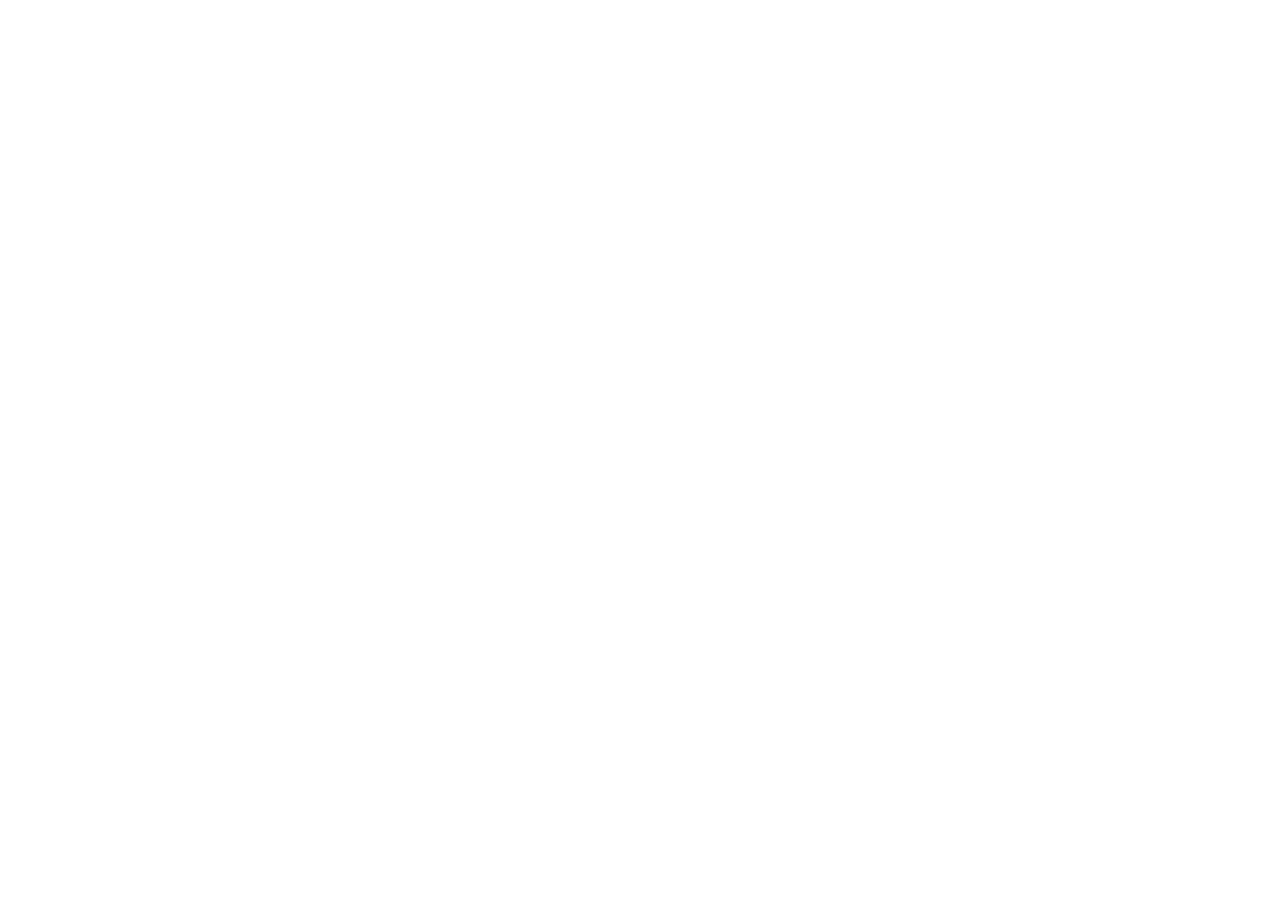
==== index.html @ ac4c2eec "first commit" ====
<!DOCTYPE html>
<html lang="en">
<head>
    <meta charset="UTF-8">
    <meta name="viewport" content="width=device-width, initial-scale=1.0">
    <link rel="stylesheet" href="./css/style.css">
    <title>Bienvenue sur mon Portfolio</title>
</head>
<body>
    
</body>
</html>
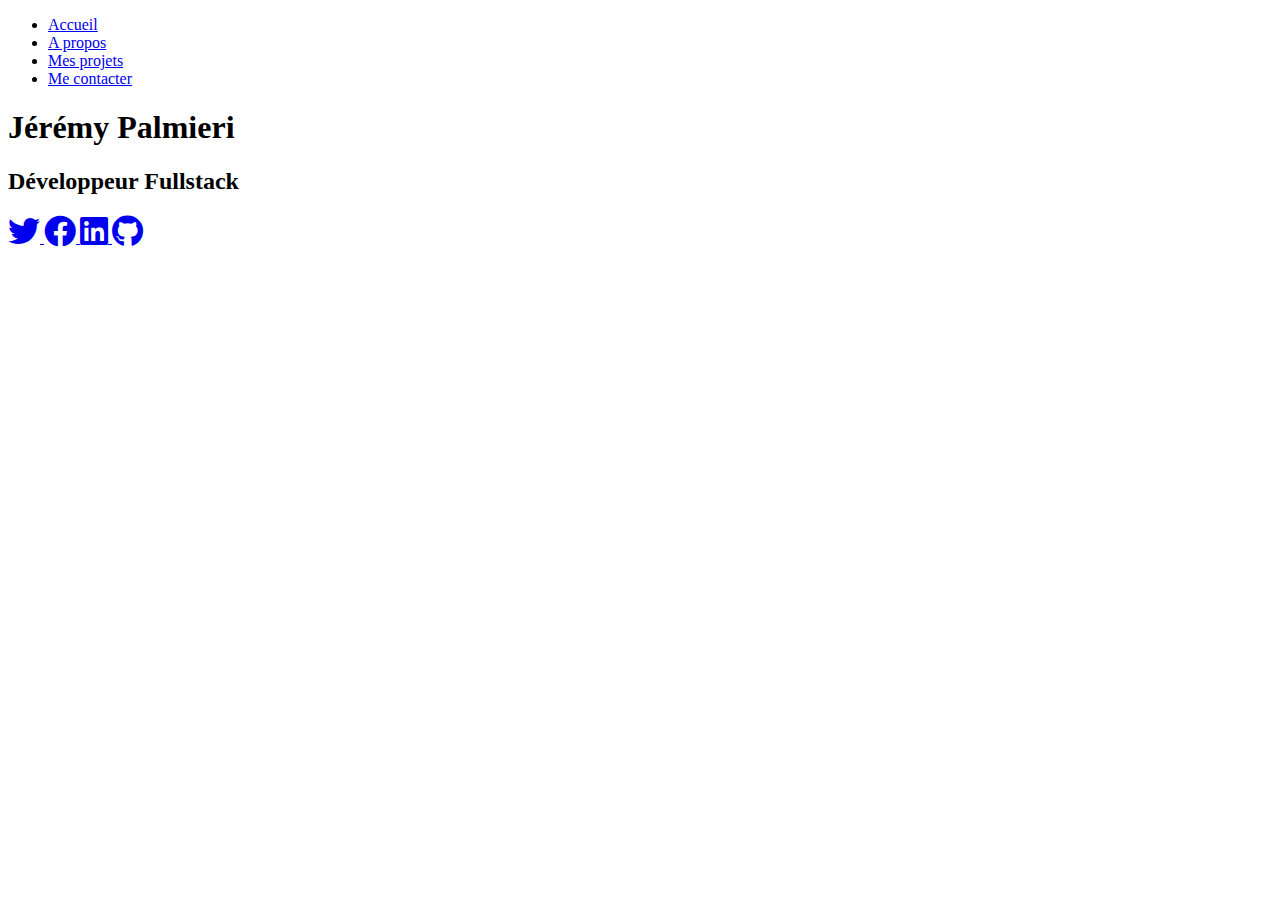
==== commit 595d9e79: "creation of HTML structure" ====
--- a/index.html
+++ b/index.html
@@ -1,12 +1,66 @@
 <!DOCTYPE html>
-<html lang="en">
+<html lang="fr">
 <head>
     <meta charset="UTF-8">
     <meta name="viewport" content="width=device-width, initial-scale=1.0">
+    <link rel="stylesheet" href="https://cdnjs.cloudflare.com/ajax/libs/font-awesome/5.12.1/css/all.min.css">
     <link rel="stylesheet" href="./css/style.css">
     <title>Bienvenue sur mon Portfolio</title>
 </head>
 <body>
-    
+    <!--
+    °°°°°°°°°°°°°°°°°°°°°°°°°°°°°°°°°°°°°°°°°°°°°°°°°°°°°°°°°°°°°°°°°°°°°°°°°°°°
+    °°°°°°°°°°°°°°°°°°°°°°°°°°°°°°°°°° HEADER °°°°°°°°°°°°°°°°°°°°°°°°°°°°°°°°°°
+    °°°°°°°°°°°°°°°°°°°°°°°°°°°°°°°°°°°°°°°°°°°°°°°°°°°°°°°°°°°°°°°°°°°°°°°°°°°°
+    -->
+    <header>
+        <div class="menu-btn">
+            <div class="btn-line"></div>
+            <div class="btn-line"></div>
+            <div class="btn-line"></div>
+        </div>
+        <nav class="menu">
+            <div class="menu-branding">
+                <div class="portrait"></div>
+            </div>
+            <ul class="menu-nav">
+                <li class="nav-item current">
+                    <a href="./index.html" class="nav-link">Accueil</a>
+                </li>
+                <li class="nav-item">
+                    <a href="./pages/apropos.html" class="nav-link">A propos</a>
+                </li>
+                <li class="nav-item">
+                    <a href="./pages/projets.html" class="nav-link">Mes projets</a>
+                </li>
+                <li class="nav-item">
+                    <a href="./pages/contact.html" class="nav-link">Me contacter</a>
+                </li>
+            </ul>
+        </nav>
+    </header>
+    <!--
+    °°°°°°°°°°°°°°°°°°°°°°°°°°°°°°°°°°°°°°°°°°°°°°°°°°°°°°°°°°°°°°°°°°°°°°°°°°°°
+    °°°°°°°°°°°°°°°°°°°°°°°°°°°°°° PAGE D'ACCUEIL °°°°°°°°°°°°°°°°°°°°°°°°°°°°°°
+    °°°°°°°°°°°°°°°°°°°°°°°°°°°°°°°°°°°°°°°°°°°°°°°°°°°°°°°°°°°°°°°°°°°°°°°°°°°°
+    -->
+    <main id="Accueil">
+        <h1 class="lg-heading">Jérémy <span class="text-secondary">Palmieri</span></h1>
+        <h2 class="sm-heading">Développeur Fullstack</h2>
+        <div class="icons">
+            <a href="#">
+                <i class="fab fa-twitter fa-2x"></i>
+            </a>
+            <a href="#">
+                <i class="fab fa-facebook fa-2x"></i>
+            </a>
+            <a href="#">
+                <i class="fab fa-linkedin fa-2x"></i>
+            </a>
+            <a href="#">
+                <i class="fab fa-github fa-2x"></i>
+            </a>
+        </div>
+    </main>
 </body>
 </html>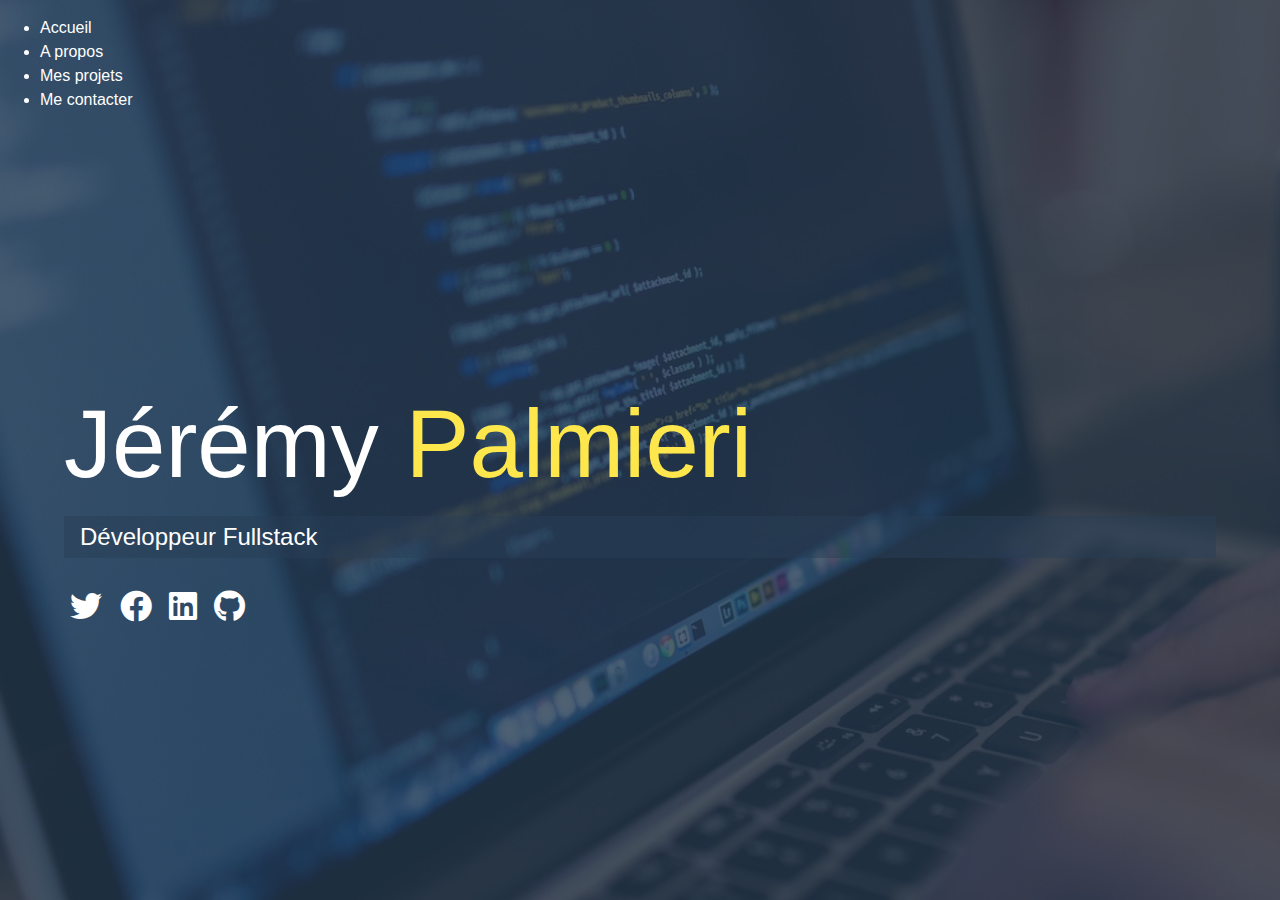
==== commit 36bb2410: "add the css of the homepage" ====
--- a/index.html
+++ b/index.html
@@ -7,7 +7,7 @@
     <link rel="stylesheet" href="./css/style.css">
     <title>Bienvenue sur mon Portfolio</title>
 </head>
-<body>
+<body id="bg-img">
     <!--
     °°°°°°°°°°°°°°°°°°°°°°°°°°°°°°°°°°°°°°°°°°°°°°°°°°°°°°°°°°°°°°°°°°°°°°°°°°°°
     °°°°°°°°°°°°°°°°°°°°°°°°°°°°°°°°°° HEADER °°°°°°°°°°°°°°°°°°°°°°°°°°°°°°°°°°
--- a/css/style.css
+++ b/css/style.css
@@ -0,0 +1,88 @@
+/************************************************************
+*********************** GENERALS ****************************
+************************************************************/
+* {
+  box-sizing: border-box;
+}
+
+body {
+  background: #24394F;
+  color: #fff;
+  height: 100%;
+  margin: 0;
+  font-family: "Segoe UI", Tahoma, Geneva, Verdana, sans-serif;
+  line-height: 1.5;
+}
+
+body#bg-img {
+  background: url("../img/background.jpeg");
+  background-attachment: fixed;
+  background-size: cover;
+}
+
+body#bg-img:after {
+  content: "";
+  position: absolute;
+  top: 0;
+  right: 0;
+  width: 100%;
+  height: 100%;
+  z-index: -1;
+  background: rgba(36, 57, 79, 0.8);
+}
+
+h1,
+h2,
+h3 {
+  margin: 0;
+  font-weight: 400;
+}
+
+h1.lg-heading {
+  font-size: 6rem;
+}
+
+h2.sm-heading {
+  margin-bottom: 2rem;
+  padding: 0.2rem 1rem;
+  background: rgba(39, 62, 86, 0.5);
+}
+
+a {
+  color: #fff;
+  text-decoration: none;
+}
+
+.text-secondary {
+  color: #FDE74C;
+}
+
+main {
+  padding: 4rem;
+  min-height: calc(100vh-60px);
+}
+
+/************************************************************
+*********************** MENU ********************************
+************************************************************/
+
+/************************************************************
+*********************** PAGE D'ACCUEIL **********************
+************************************************************/
+main#Accueil {
+  overflow: hidden;
+}
+main#Accueil h1 {
+  margin-top: 20vh;
+}
+
+main .icons {
+  margin-top: 1rem;
+}
+main .icons a {
+  padding: 0.4rem;
+}
+main .icons a:hover {
+  color: #FDE74C;
+  transition: all 0.5s ease-out;
+}
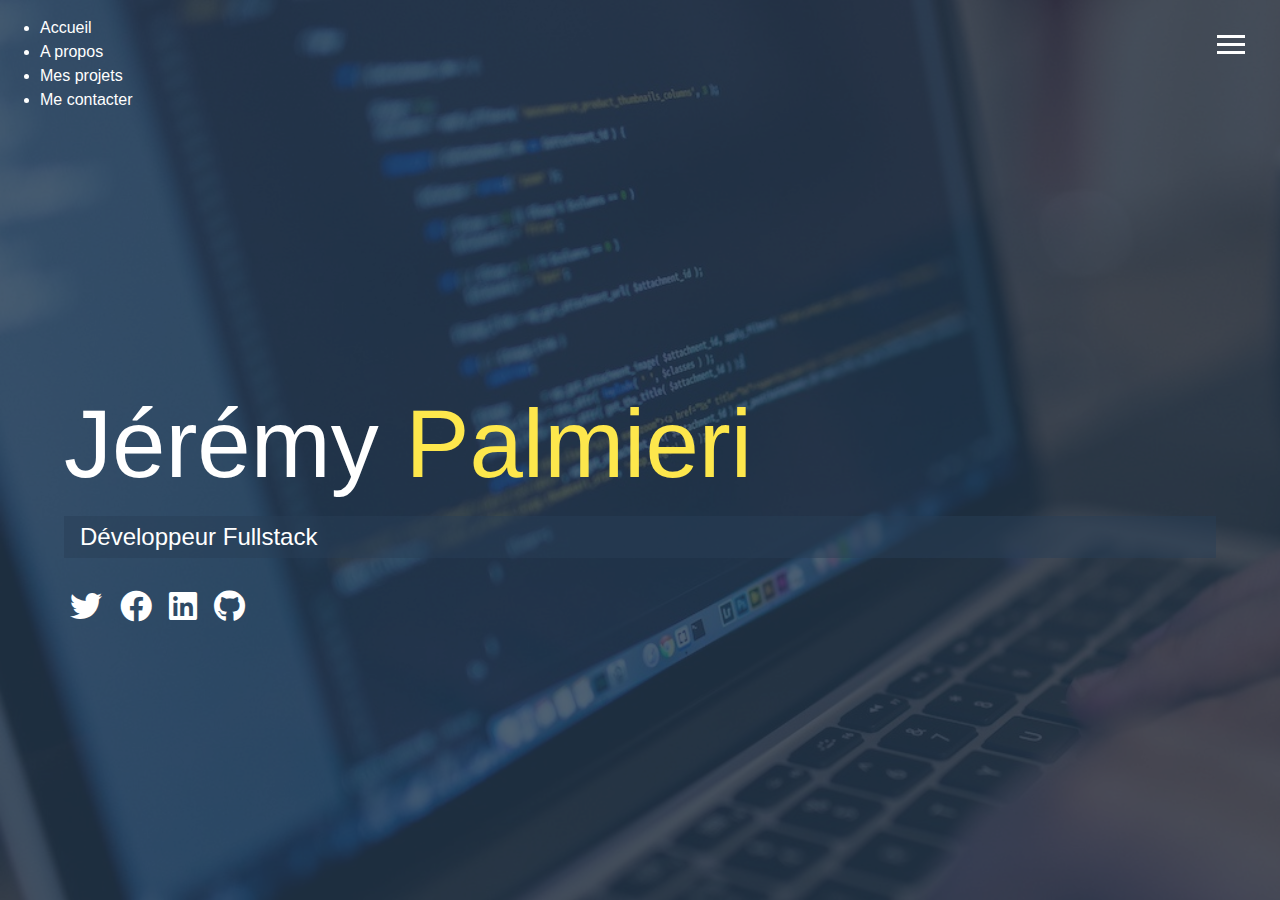
==== commit b89b8862: "adding menu button style and menu js" ====
--- a/index.html
+++ b/index.html
@@ -62,5 +62,7 @@
             </a>
         </div>
     </main>
+
+    <script src="./js/app.js"></script>
 </body>
 </html>--- a/css/style.css
+++ b/css/style.css
@@ -63,8 +63,40 @@
 }
 
 /************************************************************
-*********************** MENU ********************************
+********************** BOUTON MENU **************************
 ************************************************************/
+.menu-btn {
+  position: absolute;
+  z-index: 3;
+  right: 35px;
+  top: 35px;
+  cursor: pointer;
+  transition: all 0.5s ease-out;
+}
+
+.menu-btn .btn-line {
+  width: 28px;
+  height: 3px;
+  margin: 0 0 5px 0;
+  background: #fff;
+  transition: all 0.5s ease-out;
+}
+
+.menu-btn.close {
+  transform: rotate(180deg);
+}
+
+.menu-btn.close .btn-line:nth-child(1) {
+  transform: rotate(45deg) translate(5px, 5px);
+}
+
+.menu-btn.close .btn-line:nth-child(2) {
+  opacity: 0;
+}
+
+.menu-btn.close .btn-line:nth-child(3) {
+  transform: rotate(-45deg) translate(7px, -6px);
+}
 
 /************************************************************
 *********************** PAGE D'ACCUEIL **********************
@@ -72,6 +104,7 @@
 main#Accueil {
   overflow: hidden;
 }
+
 main#Accueil h1 {
   margin-top: 20vh;
 }
@@ -79,9 +112,11 @@
 main .icons {
   margin-top: 1rem;
 }
+
 main .icons a {
   padding: 0.4rem;
 }
+
 main .icons a:hover {
   color: #FDE74C;
   transition: all 0.5s ease-out;
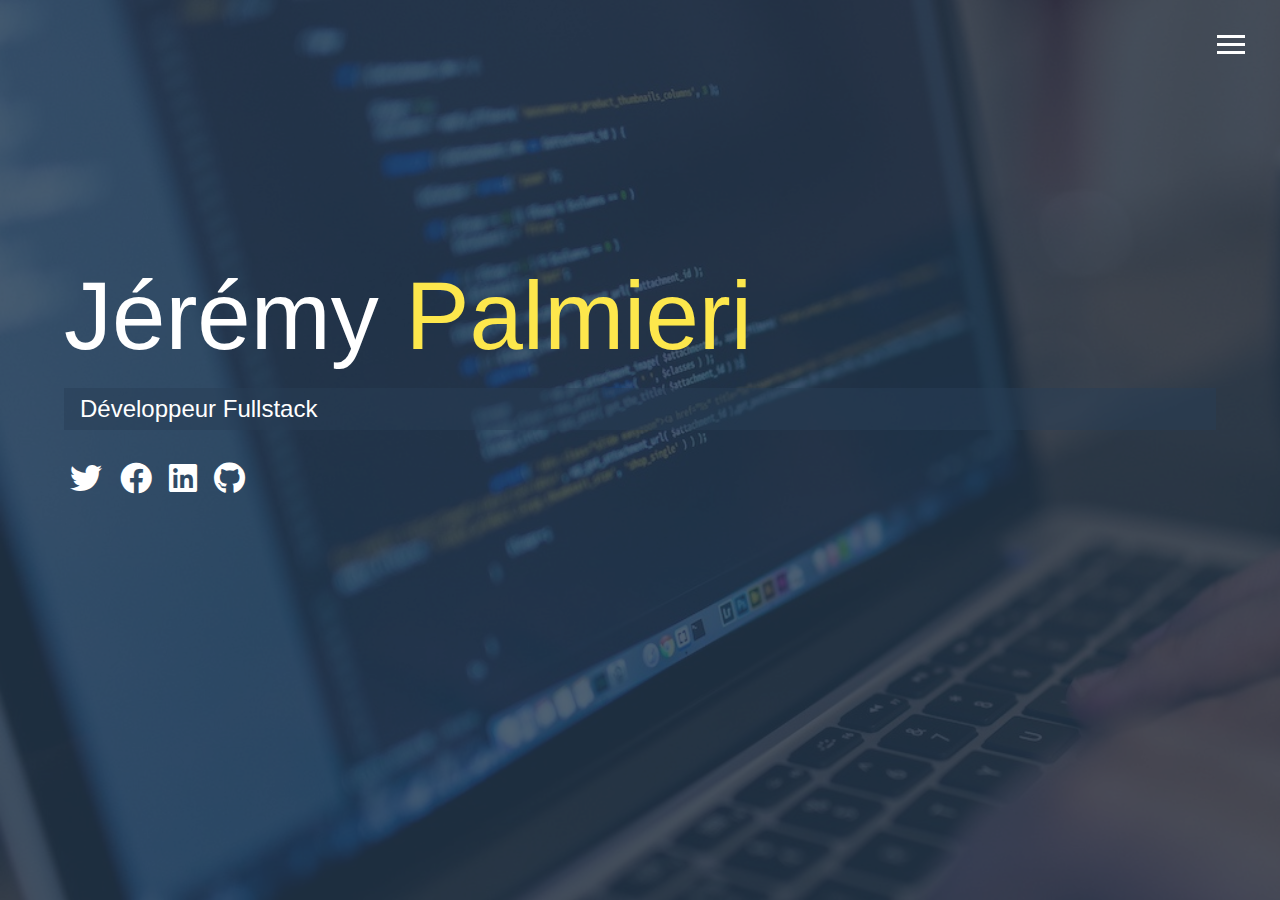
==== commit 642a5796: "correct few thing" ====
--- a/index.html
+++ b/index.html
@@ -48,16 +48,16 @@
         <h1 class="lg-heading">Jérémy <span class="text-secondary">Palmieri</span></h1>
         <h2 class="sm-heading">Développeur Fullstack</h2>
         <div class="icons">
-            <a href="#">
+            <a href="https://twitter.com" target="_blank">
                 <i class="fab fa-twitter fa-2x"></i>
             </a>
-            <a href="#">
+            <a href="https://facebook.com" target="_blank">
                 <i class="fab fa-facebook fa-2x"></i>
             </a>
-            <a href="#">
+            <a href="https://www.linkedin.com/in/jérémy-palmieri-61018b19b/" target="_blank">
                 <i class="fab fa-linkedin fa-2x"></i>
             </a>
-            <a href="#">
+            <a href="https://www.github.com/the-jey" target="_blank">
                 <i class="fab fa-github fa-2x"></i>
             </a>
         </div>
--- a/css/style.css
+++ b/css/style.css
@@ -62,6 +62,14 @@
   min-height: calc(100vh-60px);
 }
 
+#main-footer {
+  text-align: center;
+  padding: 1rem;
+  background: #14202c;
+  color: #fff;
+  height: 60px;
+}
+
 /************************************************************
 ********************** BOUTON MENU **************************
 ************************************************************/
@@ -99,6 +107,110 @@
 }
 
 /************************************************************
+***************************** MENU **************************
+************************************************************/
+.menu {
+  position: fixed;
+  top: 0;
+  width: 100%;
+  opacity: 0.9;
+  visibility: hidden;
+}
+
+.menu.show {
+  visibility: visible;
+}
+
+.menu-branding, .menu-nav {
+  display: flex;
+  flex-flow: column wrap;
+  align-items: center;
+  justify-content: center;
+  float: left;
+  width: 50%;
+  height: 100vh;
+  overflow: hidden;
+}
+
+.menu-nav {
+  margin: 0;
+  padding: 0;
+  background: #1c2c3d;
+  list-style: none;
+  transform: translate3d(0, -100%, 0);
+  transition: all 0.5s ease-out;
+}
+
+.menu-nav.show {
+  transform: translate3d(0, 0, 0);
+}
+
+.menu-branding {
+  background: #24394F;
+  transform: translate3d(0, 100%, 0);
+  transition: all 0.5s ease-out;
+}
+
+.menu-branding.show {
+  transform: translate3d(0, 0, 0);
+}
+
+.menu-branding .portrait {
+  width: 250px;
+  height: 250px;
+  background-image: url("../img/portrait.jpg");
+  background-position: center;
+  background-size: cover;
+  border-radius: 50%;
+  border: solid 3px #FDE74C;
+}
+
+.menu .nav-item {
+  transform: translate3d(600px, 0, 0);
+  transition: all 0.5s ease-out;
+}
+
+.menu .nav-item.show {
+  transform: translate3d(0, 0, 0);
+}
+
+.menu .nav-item.current > a {
+  color: #FDE74C;
+}
+
+.menu .nav-link {
+  display: inline-block;
+  position: relative;
+  font-size: 30px;
+  text-transform: uppercase;
+  padding: 1rem 0;
+  font-weight: 300;
+  color: #fff;
+  text-decoration: none;
+  transition: all 0.5s ease-out;
+}
+
+.menu .nav-link:hover {
+  color: #FDE74C;
+}
+
+.nav-item:nth-child(1) {
+  transition-delay: 0.1s;
+}
+
+.nav-item:nth-child(2) {
+  transition-delay: 0.2s;
+}
+
+.nav-item:nth-child(3) {
+  transition-delay: 0.3s;
+}
+
+.nav-item:nth-child(4) {
+  transition-delay: 0.4s;
+}
+
+/************************************************************
 *********************** PAGE D'ACCUEIL **********************
 ************************************************************/
 main#Accueil {
@@ -121,3 +233,216 @@
   color: #FDE74C;
   transition: all 0.5s ease-out;
 }
+
+/************************************************************
+************************ PAGE A PROPOS **********************
+************************************************************/
+.apropos-info {
+  display: grid;
+  grid-gap: 30px;
+  grid-template-areas: "bioimage bio bio" "travail-1 travail-2 travail-3";
+  grid-template-columns: repeat(3, 1fr);
+}
+
+.apropos-info .bio-image {
+  grid-area: bioimage;
+  width: 60%;
+  margin: auto;
+  border-radius: 50%;
+  border: #FDE74C 3px solid;
+}
+
+.apropos-info .bio {
+  grid-area: bio;
+  font-size: 1.5rem;
+}
+
+.apropos-info .travail-1 {
+  grid-area: travail-1;
+}
+
+.apropos-info .travail-2 {
+  grid-area: travail-2;
+}
+
+.apropos-info .travail-3 {
+  grid-area: travail-3;
+}
+
+.apropos-info .travail {
+  background: #2c4661;
+  padding: 0.5rem;
+  border-bottom: #FDE74C 5px solid;
+}
+
+.apropos-info .travail h3, .apropos-info .travail h6 {
+  font-size: 1.5rem;
+}
+
+/************************************************************
+********************* PAGE MES PROJETS **********************
+************************************************************/
+.projets {
+  display: grid;
+  grid-gap: 0.7rem;
+  grid-template-columns: repeat(3, 1fr);
+}
+
+.projets img {
+  width: 100%;
+  border: 3px #fff solid;
+}
+
+.projets img:hover {
+  opacity: 0.5;
+  border-color: #FDE74C;
+  transition: all 0.5s ease-out;
+}
+
+.btn-light, .btn-dark {
+  display: block;
+  text-align: center;
+  padding: 0.5rem 1rem;
+  border: 0;
+  margin-bottom: 0.3rem;
+}
+
+.btn-light:hover, .btn-dark:hover {
+  background: #FDE74C;
+  color: #000;
+}
+
+.btn-dark {
+  background: black;
+  color: #fff;
+}
+
+.btn-light {
+  background: #9fb8d3;
+  color: #333;
+}
+
+/************************************************************
+********************* PAGE CONTACT **************************
+************************************************************/
+.boxes {
+  display: flex;
+  flex-wrap: wrap;
+  justify-content: space-evenly;
+  align-items: center;
+  margin-top: 1rem;
+}
+
+.boxes div {
+  font-size: 2rem;
+  border: 3px #fff solid;
+  padding: 1.5rem 2.5rem;
+  margin-bottom: 3rem;
+  transition: all 0.5s ease-out;
+}
+
+.boxes div:hover {
+  padding: 0.5rem 1.5rem;
+  background: #FDE74C;
+  color: #000;
+}
+
+.boxes div:hover span {
+  color: #000;
+}
+
+/************************************************************
+********************* MEDIA QUERYS **************************
+************************************************************/
+
+/* POUR LES MEDIAS EXTRA-LARGES */
+/* de 1171px à +...  */
+@media screen and (min-width: 1171px) {
+
+  .projets {
+    grid-template-columns: repeat(4, 1fr);
+  }
+}
+
+/* POUR LES MEDIAS LARGES */
+/* de 769px à 1170px */
+@media screen and (min-width: 769px) and (max-width: 1170px) {
+
+  .projets {
+    grid-template-columns: repeat(3, 1fr);
+  }
+}
+
+/* POUR LES MEDIAS MEDIUMS */
+/* de 500px à 768px */
+@media screen and (max-width: 768px) {
+
+  main {
+    align-items: center;
+    text-align: center;
+  }
+
+  main .lg-heading {
+    line-height: 1;
+    margin-bottom: 1rem;
+    font-size: 2.5rem;
+  }
+
+  main .sm-heading {
+    font-size: 1.5rem;
+  }
+
+  ul.menu-nav,
+  .menu-branding {
+    float: none;
+    width: 100%;
+    min-height: 0;
+  }
+
+  ul.menu-nav.show,
+  .menu-branding.show {
+    transform: translate3d(0, 0, 0);
+  }
+
+  .menu-nav {
+    height: 75vh;
+    transform: translate3d(-100%, 0, 0);
+    font-size: 24px;
+  }
+
+  .menu-branding {
+    height: 25vh;
+    transform: translate3d(100%, 0, 0);
+  }
+
+  .menu-branding .portrait {
+    width: 150px;
+    height: 150px;
+  }
+
+  .apropos-info {
+    grid-template-areas: "bioimage" "bio" "travail-1" "travail-2" "travail-3";
+    grid-template-columns: 1fr;
+  }
+
+  .apropos-info .bio-image {
+    width: 100%;
+  }
+
+  .projets {
+    grid-template-columns: repeat(2, 1fr);
+  }
+}
+
+/* POUR LES PETITS MEDIAS */
+/* de 0px à 500px */
+@media screen and (max-width: 500px) {
+
+  main#Accueil h1 {
+    margin-top: 10vh;
+  }
+
+  .projets {
+    grid-template-columns: 1fr;
+  }
+}